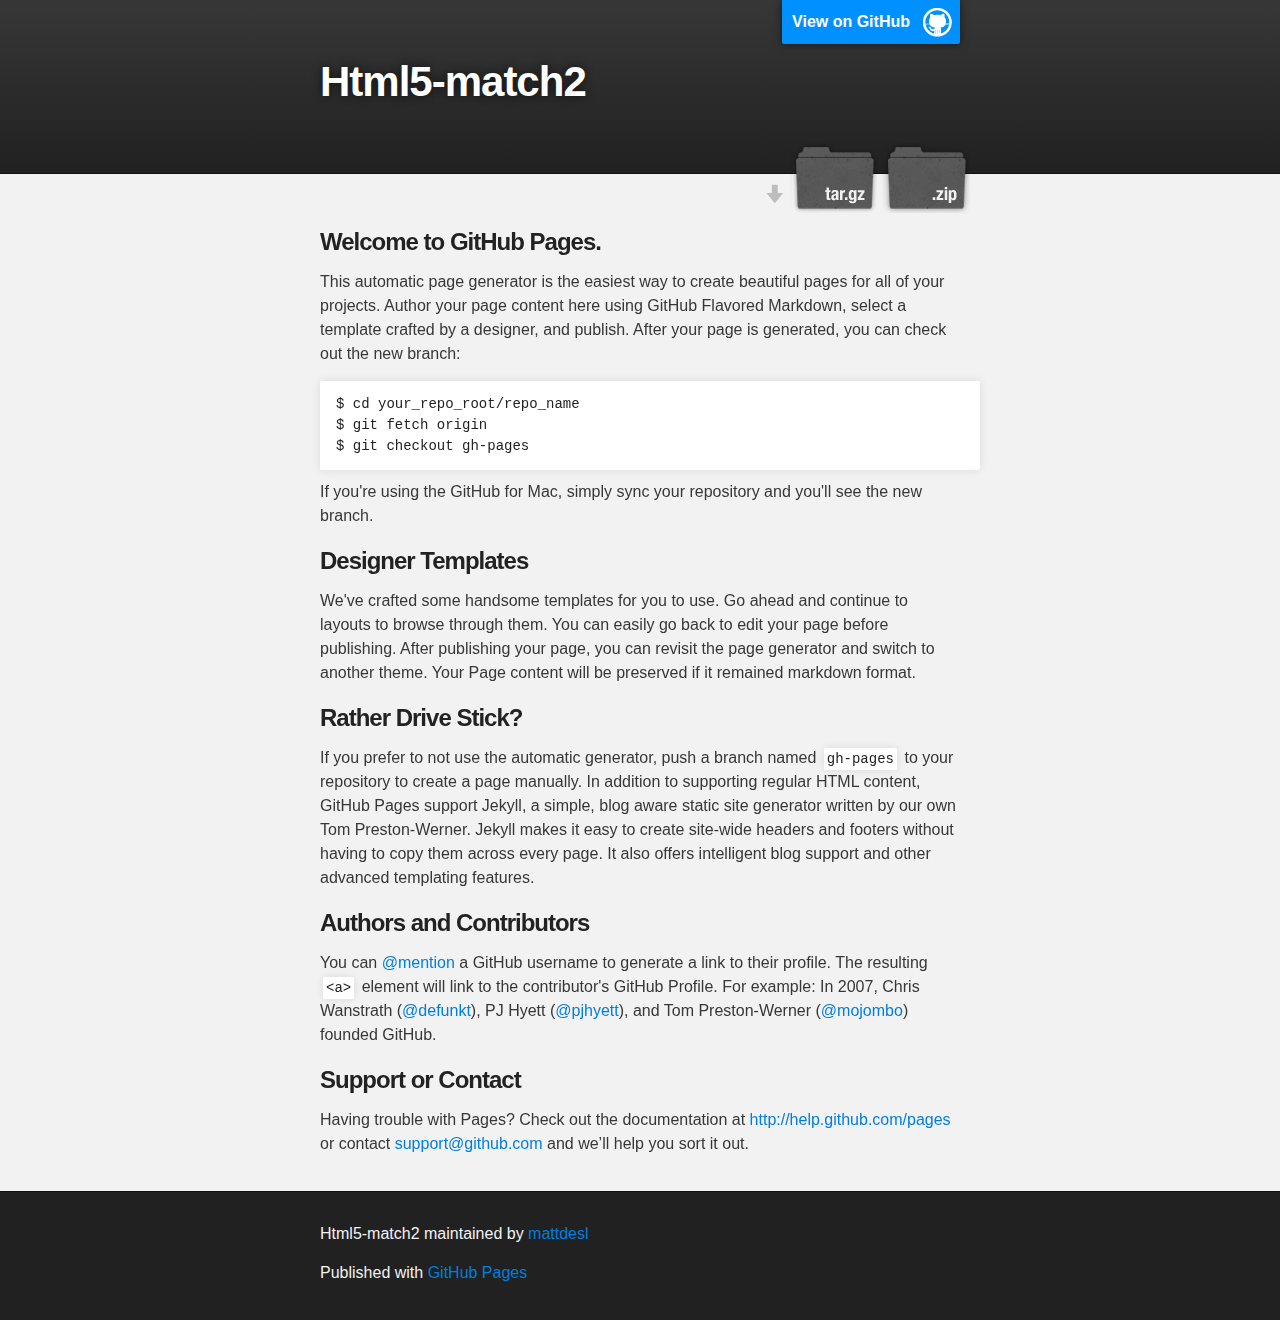
==== index.html @ 83090795 "Create gh-pages branch via GitHub" ====
<!DOCTYPE html>
<html>

  <head>
    <meta charset='utf-8' />
    <meta http-equiv="X-UA-Compatible" content="chrome=1" />
    <meta name="description" content="Html5-match2 : " />

    <link rel="stylesheet" type="text/css" media="screen" href="stylesheets/stylesheet.css">

    <title>Html5-match2</title>
  </head>

  <body>

    <!-- HEADER -->
    <div id="header_wrap" class="outer">
        <header class="inner">
          <a id="forkme_banner" href="https://github.com/mattdesl/html5-match2">View on GitHub</a>

          <h1 id="project_title">Html5-match2</h1>
          <h2 id="project_tagline"></h2>

            <section id="downloads">
              <a class="zip_download_link" href="https://github.com/mattdesl/html5-match2/zipball/master">Download this project as a .zip file</a>
              <a class="tar_download_link" href="https://github.com/mattdesl/html5-match2/tarball/master">Download this project as a tar.gz file</a>
            </section>
        </header>
    </div>

    <!-- MAIN CONTENT -->
    <div id="main_content_wrap" class="outer">
      <section id="main_content" class="inner">
        <h3>Welcome to GitHub Pages.</h3>

<p>This automatic page generator is the easiest way to create beautiful pages for all of your projects. Author your page content here using GitHub Flavored Markdown, select a template crafted by a designer, and publish. After your page is generated, you can check out the new branch:</p>

<pre><code>$ cd your_repo_root/repo_name
$ git fetch origin
$ git checkout gh-pages
</code></pre>

<p>If you're using the GitHub for Mac, simply sync your repository and you'll see the new branch.</p>

<h3>Designer Templates</h3>

<p>We've crafted some handsome templates for you to use. Go ahead and continue to layouts to browse through them. You can easily go back to edit your page before publishing. After publishing your page, you can revisit the page generator and switch to another theme. Your Page content will be preserved if it remained markdown format.</p>

<h3>Rather Drive Stick?</h3>

<p>If you prefer to not use the automatic generator, push a branch named <code>gh-pages</code> to your repository to create a page manually. In addition to supporting regular HTML content, GitHub Pages support Jekyll, a simple, blog aware static site generator written by our own Tom Preston-Werner. Jekyll makes it easy to create site-wide headers and footers without having to copy them across every page. It also offers intelligent blog support and other advanced templating features.</p>

<h3>Authors and Contributors</h3>

<p>You can <a href="https://github.com/blog/821" class="user-mention">@mention</a> a GitHub username to generate a link to their profile. The resulting <code>&lt;a&gt;</code> element will link to the contributor's GitHub Profile. For example: In 2007, Chris Wanstrath (<a href="https://github.com/defunkt" class="user-mention">@defunkt</a>), PJ Hyett (<a href="https://github.com/pjhyett" class="user-mention">@pjhyett</a>), and Tom Preston-Werner (<a href="https://github.com/mojombo" class="user-mention">@mojombo</a>) founded GitHub.</p>

<h3>Support or Contact</h3>

<p>Having trouble with Pages? Check out the documentation at <a href="http://help.github.com/pages">http://help.github.com/pages</a> or contact <a href="mailto:support@github.com">support@github.com</a> and we’ll help you sort it out.</p>
      </section>
    </div>

    <!-- FOOTER  -->
    <div id="footer_wrap" class="outer">
      <footer class="inner">
        <p class="copyright">Html5-match2 maintained by <a href="https://github.com/mattdesl">mattdesl</a></p>
        <p>Published with <a href="http://pages.github.com">GitHub Pages</a></p>
      </footer>
    </div>

    

  </body>
</html>
---- stylesheets/stylesheet.css ----
/*******************************************************************************
Slate Theme for GitHub Pages
by Jason Costello, @jsncostello
*******************************************************************************/

@import url(pygment_trac.css);

/*******************************************************************************
MeyerWeb Reset
*******************************************************************************/

html, body, div, span, applet, object, iframe,
h1, h2, h3, h4, h5, h6, p, blockquote, pre,
a, abbr, acronym, address, big, cite, code,
del, dfn, em, img, ins, kbd, q, s, samp,
small, strike, strong, sub, sup, tt, var,
b, u, i, center,
dl, dt, dd, ol, ul, li,
fieldset, form, label, legend,
table, caption, tbody, tfoot, thead, tr, th, td,
article, aside, canvas, details, embed,
figure, figcaption, footer, header, hgroup,
menu, nav, output, ruby, section, summary,
time, mark, audio, video {
  margin: 0;
  padding: 0;
  border: 0;
  font: inherit;
  vertical-align: baseline;
}

/* HTML5 display-role reset for older browsers */
article, aside, details, figcaption, figure,
footer, header, hgroup, menu, nav, section {
  display: block;
}

ol, ul {
  list-style: none;
}

blockquote, q {
}

table {
  border-collapse: collapse;
  border-spacing: 0;
}

a:focus {
  outline: none;
}

/*******************************************************************************
Theme Styles
*******************************************************************************/

body {
  box-sizing: border-box;
  color:#373737;
  background: #212121;
  font-size: 16px;
  font-family: 'Myriad Pro', Calibri, Helvetica, Arial, sans-serif;
  line-height: 1.5;
  -webkit-font-smoothing: antialiased;
}

h1, h2, h3, h4, h5, h6 {
  margin: 10px 0;
  font-weight: 700;
  color:#222222;
  font-family: 'Lucida Grande', 'Calibri', Helvetica, Arial, sans-serif;
  letter-spacing: -1px;
}

h1 {
  font-size: 36px;
  font-weight: 700;
}

h2 {
  padding-bottom: 10px;
  font-size: 32px;
  background: url('../images/bg_hr.png') repeat-x bottom;
}

h3 {
  font-size: 24px;
}

h4 {
  font-size: 21px;
}

h5 {
  font-size: 18px;
}

h6 {
  font-size: 16px;
}

p {
  margin: 10px 0 15px 0;
}

footer p {
  color: #f2f2f2;
}

a {
  text-decoration: none;
  color: #007edf;
  text-shadow: none;

  transition: color 0.5s ease;
  transition: text-shadow 0.5s ease;
  -webkit-transition: color 0.5s ease;
  -webkit-transition: text-shadow 0.5s ease;
  -moz-transition: color 0.5s ease;
  -moz-transition: text-shadow 0.5s ease;
  -o-transition: color 0.5s ease;
  -o-transition: text-shadow 0.5s ease;
  -ms-transition: color 0.5s ease;
  -ms-transition: text-shadow 0.5s ease;
}

#main_content a:hover {
  color: #0069ba;
  text-shadow: #0090ff 0px 0px 2px;
}

footer a:hover {
  color: #43adff;
  text-shadow: #0090ff 0px 0px 2px;
}

em {
  font-style: italic;
}

strong {
  font-weight: bold;
}

img {
  position: relative;
  margin: 0 auto;
  max-width: 739px;
  padding: 5px;
  margin: 10px 0 10px 0;
  border: 1px solid #ebebeb;

  box-shadow: 0 0 5px #ebebeb;
  -webkit-box-shadow: 0 0 5px #ebebeb;
  -moz-box-shadow: 0 0 5px #ebebeb;
  -o-box-shadow: 0 0 5px #ebebeb;
  -ms-box-shadow: 0 0 5px #ebebeb;
}

pre, code {
  width: 100%;
  color: #222;
  background-color: #fff;

  font-family: Monaco, "Bitstream Vera Sans Mono", "Lucida Console", Terminal, monospace;
  font-size: 14px;

  border-radius: 2px;
  -moz-border-radius: 2px;
  -webkit-border-radius: 2px;



}

pre {
  width: 100%;
  padding: 10px;
  box-shadow: 0 0 10px rgba(0,0,0,.1);
  overflow: auto;
}

code {
  padding: 3px;
  margin: 0 3px;
  box-shadow: 0 0 10px rgba(0,0,0,.1);
}

pre code {
  display: block;
  box-shadow: none;
}

blockquote {
  color: #666;
  margin-bottom: 20px;
  padding: 0 0 0 20px;
  border-left: 3px solid #bbb;
}

ul, ol, dl {
  margin-bottom: 15px
}

ul li {
  list-style: inside;
  padding-left: 20px;
}

ol li {
  list-style: decimal inside;
  padding-left: 20px;
}

dl dt {
  font-weight: bold;
}

dl dd {
  padding-left: 20px;
  font-style: italic;
}

dl p {
  padding-left: 20px;
  font-style: italic;
}

hr {
  height: 1px;
  margin-bottom: 5px;
  border: none;
  background: url('../images/bg_hr.png') repeat-x center;
}

table {
  border: 1px solid #373737;
  margin-bottom: 20px;
  text-align: left;
 }

th {
  font-family: 'Lucida Grande', 'Helvetica Neue', Helvetica, Arial, sans-serif;
  padding: 10px;
  background: #373737;
  color: #fff;
 }

td {
  padding: 10px;
  border: 1px solid #373737;
 }

form {
  background: #f2f2f2;
  padding: 20px;
}

img {
  width: 100%;
  max-width: 100%;
}

/*******************************************************************************
Full-Width Styles
*******************************************************************************/

.outer {
  width: 100%;
}

.inner {
  position: relative;
  max-width: 640px;
  padding: 20px 10px;
  margin: 0 auto;
}

#forkme_banner {
  display: block;
  position: absolute;
  top:0;
  right: 10px;
  z-index: 10;
  padding: 10px 50px 10px 10px;
  color: #fff;
  background: url('../images/blacktocat.png') #0090ff no-repeat 95% 50%;
  font-weight: 700;
  box-shadow: 0 0 10px rgba(0,0,0,.5);
  border-bottom-left-radius: 2px;
  border-bottom-right-radius: 2px;
}

#header_wrap {
  background: #212121;
  background: -moz-linear-gradient(top, #373737, #212121);
  background: -webkit-linear-gradient(top, #373737, #212121);
  background: -ms-linear-gradient(top, #373737, #212121);
  background: -o-linear-gradient(top, #373737, #212121);
  background: linear-gradient(top, #373737, #212121);
}

#header_wrap .inner {
  padding: 50px 10px 30px 10px;
}

#project_title {
  margin: 0;
  color: #fff;
  font-size: 42px;
  font-weight: 700;
  text-shadow: #111 0px 0px 10px;
}

#project_tagline {
  color: #fff;
  font-size: 24px;
  font-weight: 300;
  background: none;
  text-shadow: #111 0px 0px 10px;
}

#downloads {
  position: absolute;
  width: 210px;
  z-index: 10;
  bottom: -40px;
  right: 0;
  height: 70px;
  background: url('../images/icon_download.png') no-repeat 0% 90%;
}

.zip_download_link {
  display: block;
  float: right;
  width: 90px;
  height:70px;
  text-indent: -5000px;
  overflow: hidden;
  background: url(../images/sprite_download.png) no-repeat bottom left;
}

.tar_download_link {
  display: block;
  float: right;
  width: 90px;
  height:70px;
  text-indent: -5000px;
  overflow: hidden;
  background: url(../images/sprite_download.png) no-repeat bottom right;
  margin-left: 10px;
}

.zip_download_link:hover {
  background: url(../images/sprite_download.png) no-repeat top left;
}

.tar_download_link:hover {
  background: url(../images/sprite_download.png) no-repeat top right;
}

#main_content_wrap {
  background: #f2f2f2;
  border-top: 1px solid #111;
  border-bottom: 1px solid #111;
}

#main_content {
  padding-top: 40px;
}

#footer_wrap {
  background: #212121;
}



/*******************************************************************************
Small Device Styles
*******************************************************************************/

@media screen and (max-width: 480px) {
  body {
    font-size:14px;
  }

  #downloads {
    display: none;
  }

  .inner {
    min-width: 320px;
    max-width: 480px;
  }

  #project_title {
  font-size: 32px;
  }

  h1 {
    font-size: 28px;
  }

  h2 {
    font-size: 24px;
  }

  h3 {
    font-size: 21px;
  }

  h4 {
    font-size: 18px;
  }

  h5 {
    font-size: 14px;
  }

  h6 {
    font-size: 12px;
  }

  code, pre {
    min-width: 320px;
    max-width: 480px;
    font-size: 11px;
  }

}
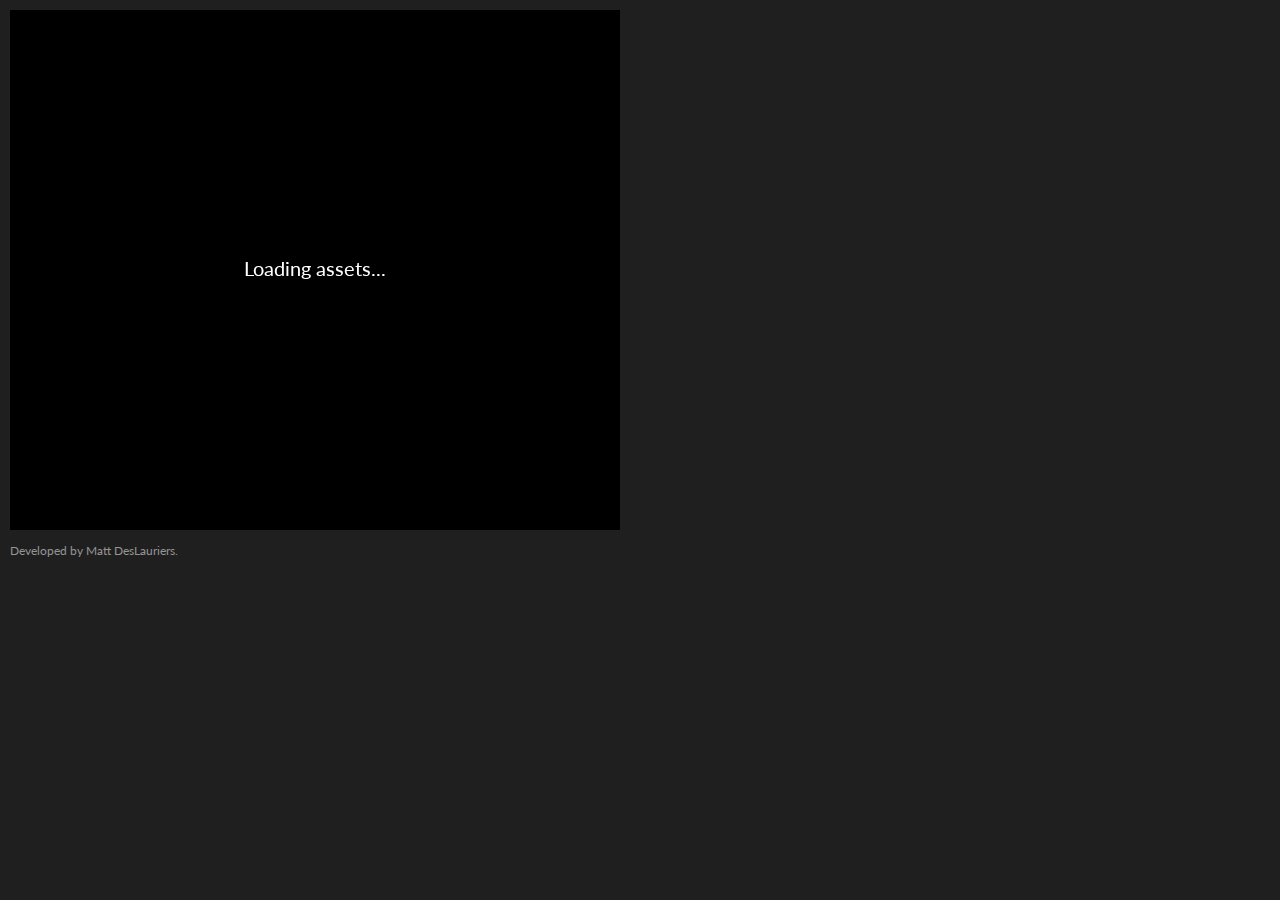
==== commit a34b2176: "adding game files" ====
--- a/index.html
+++ b/index.html
@@ -1,74 +1,35 @@
 <!DOCTYPE html>
+
 <html>
+<head>
+<title>HTML5 Platformer Game</title>
+<link href='http://fonts.googleapis.com/css?family=Lato' rel='stylesheet' type='text/css'>
+<link href="css/style.css" rel="stylesheet" media="all" type="text/css" />
 
-  <head>
-    <meta charset='utf-8' />
-    <meta http-equiv="X-UA-Compatible" content="chrome=1" />
-    <meta name="description" content="Html5-match2 : " />
+<!-- uses jQuery -->
+<script src="js/jquery.min.js"></script>
 
-    <link rel="stylesheet" type="text/css" media="screen" href="stylesheets/stylesheet.css">
+<!-- uses CreateJS to unify preloading, sound, animations, etc -->    
+<script src="js/createjs.min.js"></script>
 
-    <title>Html5-match2</title>
-  </head>
-
-  <body>
-
-    <!-- HEADER -->
-    <div id="header_wrap" class="outer">
-        <header class="inner">
-          <a id="forkme_banner" href="https://github.com/mattdesl/html5-match2">View on GitHub</a>
-
-          <h1 id="project_title">Html5-match2</h1>
-          <h2 id="project_tagline"></h2>
-
-            <section id="downloads">
-              <a class="zip_download_link" href="https://github.com/mattdesl/html5-match2/zipball/master">Download this project as a .zip file</a>
-              <a class="tar_download_link" href="https://github.com/mattdesl/html5-match2/tarball/master">Download this project as a tar.gz file</a>
-            </section>
-        </header>
+<!-- Begin game modules -->
+<script src="js/Utils.js"></script>
+<script src="js/Resources.js"></script>
+<script src="js/AStar.js"></script>
+<script src="js/Grid.js"></script>
+<script src="js/ModalPane.js"></script>
+<script src="js/GameView.js"></script>
+<script src="js/Main.js"></script>
+</head>
+	
+<body onload="Main();"  >
+	<div class="container">
+		<canvas id="gameCanvas" width="610" height="520">
+			Your browser doesn't support HTML5 canvas.
+		</canvas>
+	</div>
+    <div class="footer">
+        Developed by Matt DesLauriers.
     </div>
-
-    <!-- MAIN CONTENT -->
-    <div id="main_content_wrap" class="outer">
-      <section id="main_content" class="inner">
-        <h3>Welcome to GitHub Pages.</h3>
-
-<p>This automatic page generator is the easiest way to create beautiful pages for all of your projects. Author your page content here using GitHub Flavored Markdown, select a template crafted by a designer, and publish. After your page is generated, you can check out the new branch:</p>
-
-<pre><code>$ cd your_repo_root/repo_name
-$ git fetch origin
-$ git checkout gh-pages
-</code></pre>
-
-<p>If you're using the GitHub for Mac, simply sync your repository and you'll see the new branch.</p>
-
-<h3>Designer Templates</h3>
-
-<p>We've crafted some handsome templates for you to use. Go ahead and continue to layouts to browse through them. You can easily go back to edit your page before publishing. After publishing your page, you can revisit the page generator and switch to another theme. Your Page content will be preserved if it remained markdown format.</p>
-
-<h3>Rather Drive Stick?</h3>
-
-<p>If you prefer to not use the automatic generator, push a branch named <code>gh-pages</code> to your repository to create a page manually. In addition to supporting regular HTML content, GitHub Pages support Jekyll, a simple, blog aware static site generator written by our own Tom Preston-Werner. Jekyll makes it easy to create site-wide headers and footers without having to copy them across every page. It also offers intelligent blog support and other advanced templating features.</p>
-
-<h3>Authors and Contributors</h3>
-
-<p>You can <a href="https://github.com/blog/821" class="user-mention">@mention</a> a GitHub username to generate a link to their profile. The resulting <code>&lt;a&gt;</code> element will link to the contributor's GitHub Profile. For example: In 2007, Chris Wanstrath (<a href="https://github.com/defunkt" class="user-mention">@defunkt</a>), PJ Hyett (<a href="https://github.com/pjhyett" class="user-mention">@pjhyett</a>), and Tom Preston-Werner (<a href="https://github.com/mojombo" class="user-mention">@mojombo</a>) founded GitHub.</p>
-
-<h3>Support or Contact</h3>
-
-<p>Having trouble with Pages? Check out the documentation at <a href="http://help.github.com/pages">http://help.github.com/pages</a> or contact <a href="mailto:support@github.com">support@github.com</a> and we’ll help you sort it out.</p>
-      </section>
-    </div>
-
-    <!-- FOOTER  -->
-    <div id="footer_wrap" class="outer">
-      <footer class="inner">
-        <p class="copyright">Html5-match2 maintained by <a href="https://github.com/mattdesl">mattdesl</a></p>
-        <p>Published with <a href="http://pages.github.com">GitHub Pages</a></p>
-      </footer>
-    </div>
-
-    
-
-  </body>
+</body>
 </html>
--- a/css/style.css
+++ b/css/style.css
@@ -0,0 +1,16 @@
+body {
+    padding: 0px;
+    margin: 10px;
+    background-color: #1f1f1f;
+    font-family: Lato, sans-serif;
+}
+
+.footer {
+    color: #949494;
+    font-size: 9pt; 
+    margin-top: 10px;
+}
+
+#gameCanvas {
+    background-color: black;
+}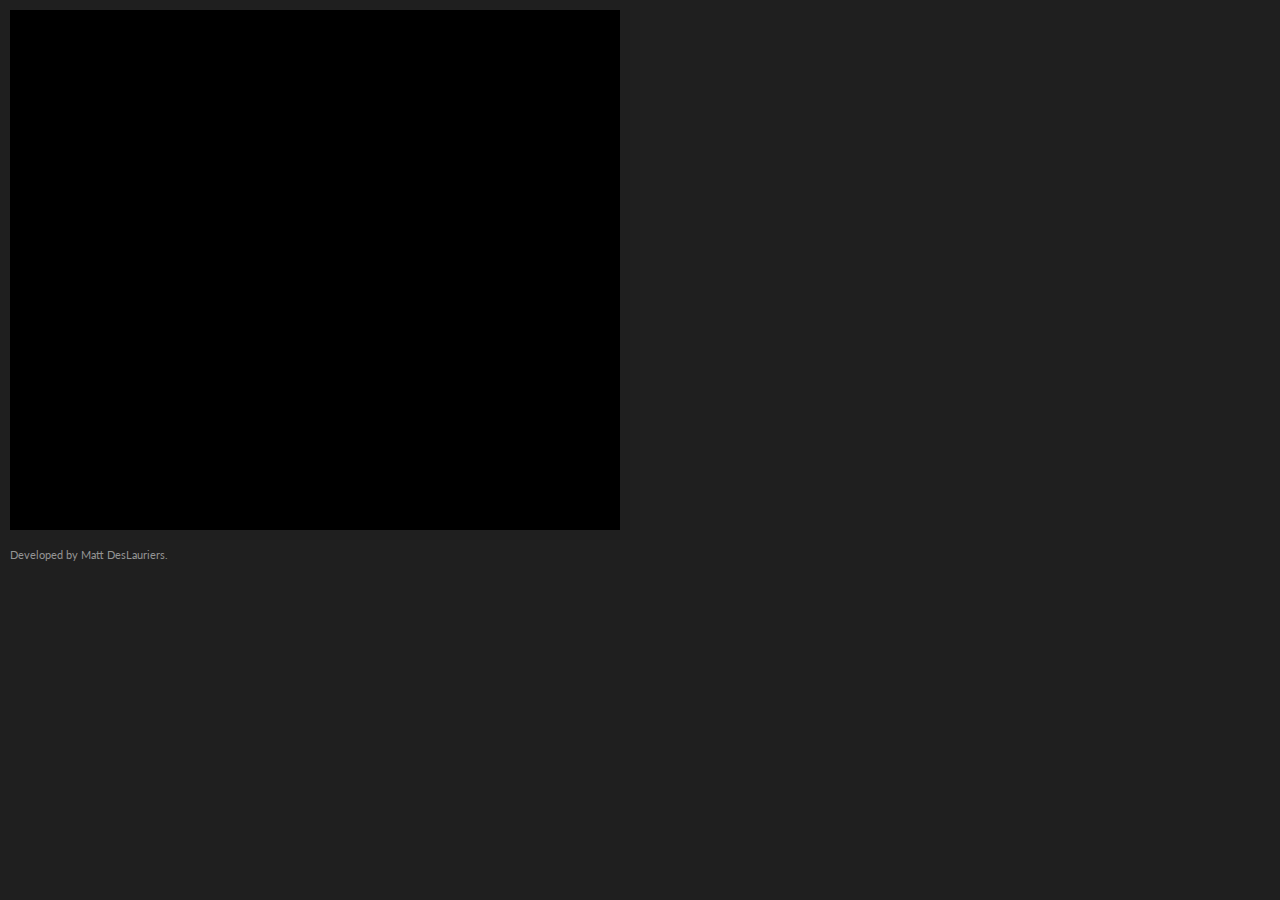
==== commit e7cf2299: "adding main menu" ====
--- a/index.html
+++ b/index.html
@@ -1,9 +1,9 @@
 <!DOCTYPE html>
-
 <html>
 <head>
 <title>HTML5 Platformer Game</title>
 <link href='http://fonts.googleapis.com/css?family=Lato' rel='stylesheet' type='text/css'>
+<link href='http://fonts.googleapis.com/css?family=Mouse+Memoirs' rel='stylesheet' type='text/css'>
 <link href="css/style.css" rel="stylesheet" media="all" type="text/css" />
 
 <!-- uses jQuery -->
@@ -18,6 +18,7 @@
 <script src="js/AStar.js"></script>
 <script src="js/Grid.js"></script>
 <script src="js/ModalPane.js"></script>
+<script src="js/MenuView.js"></script>
 <script src="js/GameView.js"></script>
 <script src="js/Main.js"></script>
 </head>
--- a/css/style.css
+++ b/css/style.css
@@ -7,8 +7,8 @@
 
 .footer {
     color: #949494;
-    font-size: 9pt; 
-    margin-top: 10px;
+    font-size: 8pt; 
+    margin-top: 15px;
 }
 
 #gameCanvas {
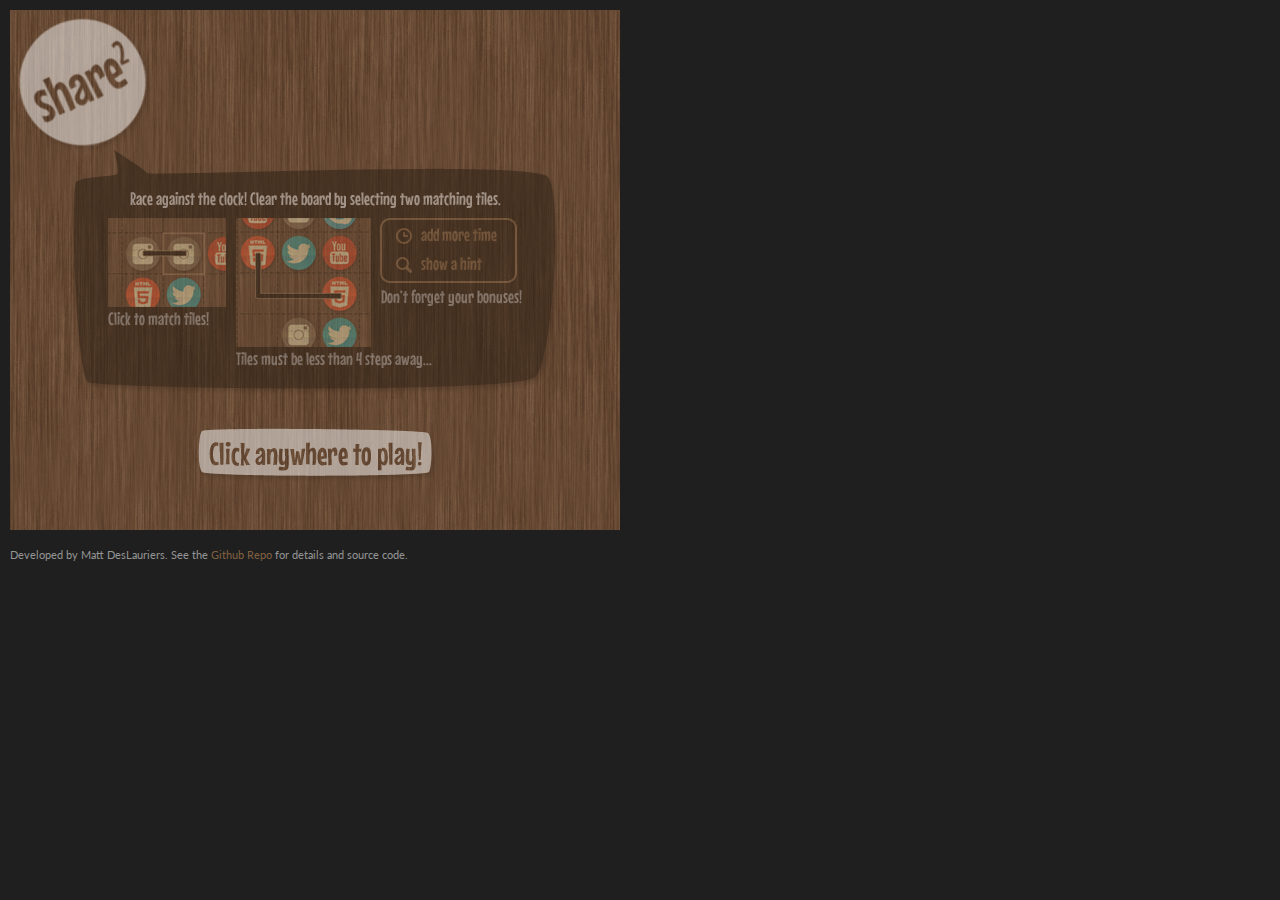
==== commit 7e4be25f: "final update" ====
--- a/index.html
+++ b/index.html
@@ -1,13 +1,12 @@
 <!DOCTYPE html>
 <html>
 <head>
-<title>HTML5 Platformer Game</title>
+<title>share^2 - a match-two game</title>
+    
+<!-- load up some nice fonts -->
 <link href='http://fonts.googleapis.com/css?family=Lato' rel='stylesheet' type='text/css'>
 <link href='http://fonts.googleapis.com/css?family=Mouse+Memoirs' rel='stylesheet' type='text/css'>
 <link href="css/style.css" rel="stylesheet" media="all" type="text/css" />
-
-<!-- uses jQuery -->
-<script src="js/jquery.min.js"></script>
 
 <!-- uses CreateJS to unify preloading, sound, animations, etc -->    
 <script src="js/createjs.min.js"></script>
@@ -22,7 +21,8 @@
 <script src="js/GameView.js"></script>
 <script src="js/Main.js"></script>
 </head>
-	
+
+<!-- begin main content -->
 <body onload="Main();"  >
 	<div class="container">
 		<canvas id="gameCanvas" width="610" height="520">
@@ -30,7 +30,11 @@
 		</canvas>
 	</div>
     <div class="footer">
-        Developed by Matt DesLauriers.
+        <p>
+        Developed by Matt DesLauriers. See the 
+        <a href="https://github.com/mattdesl/html5-match2" target="_blank">Github Repo</a> 
+        for details and source code.
+        </p>
     </div>
 </body>
 </html>
--- a/css/style.css
+++ b/css/style.css
@@ -3,6 +3,15 @@
     margin: 10px;
     background-color: #1f1f1f;
     font-family: Lato, sans-serif;
+}
+
+a, a:visited, a:active, a:link { 
+    color: #806142;
+    text-decoration: none;
+}
+a:hover {
+    color: #a2805d;
+    text-decoration: underline;
 }
 
 .footer {
